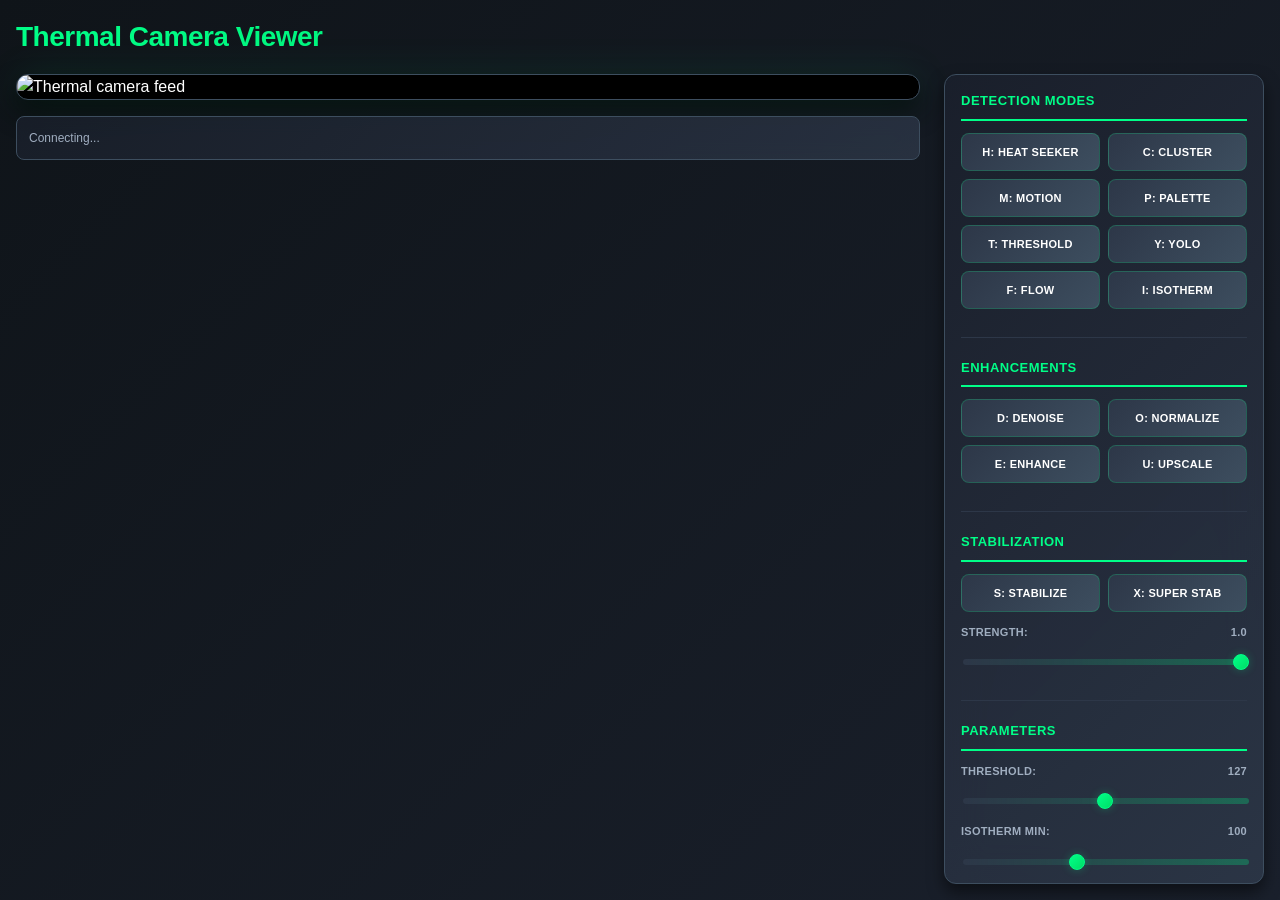
==== templates/index.html @ fc350130 "new unified styling and use of jinja" ====
<!DOCTYPE html>
<html>
<head>
    <title>Thermal Camera Viewer</title>
    <meta name="viewport" content="width=device-width, initial-scale=1.0">
    <style>
        /* ===== CSS VARIABLES ===== */
        :root {
            /* Colors */
            --bg-primary: #0f1419;
            --bg-secondary: #1a202c;
            --bg-tertiary: #2d3748;
            --text-primary: #ffffff;
            --text-secondary: #a0aec0;
            --text-tertiary: #718096;
            --accent: #00ff88;
            --accent-shadow: #00ff8844;
            --border-color: #2d3748;
            --border-light: #3d4e5f;
            
            /* Gradients */
            --gradient-dark: linear-gradient(135deg, #0f1419 0%, #1a202c 100%);
            --gradient-card: linear-gradient(135deg, #1a202c 0%, #2d3748 100%);
            --gradient-button: linear-gradient(135deg, #2d3748 0%, #3d4e5f 100%);
            --gradient-accent: linear-gradient(135deg, #00ff88 0%, #00dd66 100%);
            
            /* Spacing */
            --spacing-xs: 4px;
            --spacing-sm: 8px;
            --spacing-md: 12px;
            --spacing-lg: 16px;
            --spacing-xl: 20px;
            --spacing-2xl: 24px;
            
            /* Shadows */
            --shadow-sm: 0 1px 2px rgba(0, 0, 0, 0.3);
            --shadow-md: 0 4px 6px rgba(0, 0, 0, 0.4);
            --shadow-lg: 0 8px 16px rgba(0, 0, 0, 0.5);
            --shadow-xl: 0 12px 24px rgba(0, 0, 0, 0.6);
            
            /* Transitions */
            --transition-fast: 100ms cubic-bezier(0.4, 0, 0.2, 1);
            --transition-normal: 200ms cubic-bezier(0.4, 0, 0.2, 1);
            --transition-slow: 300ms cubic-bezier(0.4, 0, 0.2, 1);
            
            /* Border radius */
            --radius-sm: 4px;
            --radius-md: 8px;
            --radius-lg: 12px;
            --radius-xl: 16px;
            --radius-full: 9999px;
        }
        
        /* ===== BASE STYLES ===== */
        * {
            box-sizing: border-box;
        }
        
        body {
            font-family: -apple-system, BlinkMacSystemFont, "Segoe UI", Roboto, "Helvetica Neue", Arial, sans-serif;
            background: var(--gradient-dark);
            color: var(--text-primary);
            margin: 0;
            padding: var(--spacing-lg);
            line-height: 1.5;
            min-height: 100vh;
        }
        
        h1 {
            margin: 0 0 var(--spacing-lg) 0;
            font-size: 28px;
            font-weight: 700;
            letter-spacing: -0.5px;
            background: var(--gradient-accent);
            -webkit-background-clip: text;
            -webkit-text-fill-color: transparent;
            background-clip: text;
        }
        
        /* ===== LAYOUT ===== */
        .container {
            display: grid;
            grid-template-columns: 1fr 320px;
            gap: var(--spacing-2xl);
            max-width: 1400px;
            margin: 0 auto;
        }
        
        @media (max-width: 1024px) {
            .container {
                grid-template-columns: 1fr;
                gap: var(--spacing-xl);
            }
        }
        
        /* ===== VIDEO SECTION ===== */
        .video-section {
            display: flex;
            flex-direction: column;
            gap: var(--spacing-lg);
        }
        
        .video-stream {
            width: 100%;
            height: auto;
            display: block;
            border-radius: var(--radius-lg);
            border: 1px solid var(--border-light);
            background: #000;
            box-shadow: 
                0 0 40px rgba(0, 255, 136, 0.1),
                var(--shadow-xl);
            transition: box-shadow var(--transition-normal);
        }
        
        .video-stream:hover {
            box-shadow: 
                0 0 50px rgba(0, 255, 136, 0.15),
                var(--shadow-xl);
        }
        
        .status {
            padding: var(--spacing-md);
            background: linear-gradient(135deg, rgba(26, 32, 44, 0.8) 0%, rgba(45, 55, 72, 0.8) 100%);
            border: 1px solid var(--border-light);
            border-radius: var(--radius-md);
            font-size: 12px;
            color: var(--text-secondary);
            backdrop-filter: blur(10px);
        }
        
        /* ===== CONTROLS SIDEBAR ===== */
        .controls {
            background: linear-gradient(135deg, rgba(26, 32, 44, 0.9) 0%, rgba(45, 55, 72, 0.9) 100%);
            border: 1px solid var(--border-light);
            padding: var(--spacing-lg);
            border-radius: var(--radius-lg);
            max-height: 90vh;
            overflow-y: auto;
            box-shadow: var(--shadow-lg);
            backdrop-filter: blur(20px);
        }
        
        .controls::-webkit-scrollbar {
            width: 6px;
        }
        
        .controls::-webkit-scrollbar-track {
            background: transparent;
        }
        
        .controls::-webkit-scrollbar-thumb {
            background: var(--accent);
            border-radius: var(--radius-full);
        }
        
        .section {
            margin-bottom: var(--spacing-xl);
            padding-bottom: var(--spacing-lg);
            border-bottom: 1px solid var(--border-color);
        }
        
        .section:last-child {
            border-bottom: none;
            margin-bottom: 0;
        }
        
        .section-title {
            font-weight: 700;
            margin-bottom: var(--spacing-md);
            padding-bottom: var(--spacing-sm);
            border-bottom: 2px solid var(--accent);
            font-size: 13px;
            text-transform: uppercase;
            letter-spacing: 0.5px;
            color: var(--accent);
            transition: color var(--transition-normal);
        }
        
        /* ===== BUTTONS ===== */
        .button-grid {
            display: grid;
            grid-template-columns: repeat(2, 1fr);
            gap: var(--spacing-sm);
            margin-bottom: var(--spacing-md);
        }
        
        .btn {
            padding: var(--spacing-md) var(--spacing-sm);
            font-size: 11px;
            font-weight: 600;
            border: 1px solid rgba(0, 255, 136, 0.2);
            background: var(--gradient-button);
            color: var(--text-primary);
            cursor: pointer;
            border-radius: var(--radius-md);
            transition: all var(--transition-normal);
            text-transform: uppercase;
            letter-spacing: 0.3px;
            user-select: none;
            position: relative;
            overflow: hidden;
        }
        
        .btn::before {
            content: '';
            position: absolute;
            top: 0;
            left: -100%;
            width: 100%;
            height: 100%;
            background: rgba(0, 255, 136, 0.1);
            transition: left var(--transition-normal);
            z-index: -1;
        }
        
        .btn:hover {
            transform: translateY(-2px);
            box-shadow: 0 6px 12px rgba(0, 255, 136, 0.15), var(--shadow-md);
            border-color: rgba(0, 255, 136, 0.4);
        }
        
        .btn:hover::before {
            left: 0;
        }
        
        .btn:active {
            transform: translateY(0) scale(0.98);
            box-shadow: 0 2px 4px rgba(0, 255, 136, 0.1);
        }
        
        .btn.active {
            background: var(--gradient-accent);
            border-color: var(--accent);
            color: #000;
            font-weight: 700;
            box-shadow: 0 0 20px var(--accent-shadow);
        }
        
        .btn.active:hover {
            box-shadow: 0 0 30px var(--accent-shadow), var(--shadow-lg);
            transform: translateY(-2px);
        }
        
        /* Motor D-Pad Buttons */
        .btn-motor {
            padding: var(--spacing-lg);
            font-size: 18px;
            font-weight: 700;
            border: 1px solid rgba(0, 255, 136, 0.3);
            background: linear-gradient(135deg, rgba(45, 55, 72, 0.8) 0%, rgba(30, 90, 58, 0.6) 100%);
            color: var(--accent);
            cursor: pointer;
            border-radius: var(--radius-md);
            transition: all var(--transition-fast);
            touch-action: manipulation;
            user-select: none;
            position: relative;
            box-shadow: inset 0 1px 0 rgba(255, 255, 255, 0.1);
        }
        
        .btn-motor:hover {
            background: linear-gradient(135deg, rgba(55, 75, 92, 0.9) 0%, rgba(40, 110, 68, 0.8) 100%);
            border-color: var(--accent);
            box-shadow: 0 4px 12px rgba(0, 255, 136, 0.2), inset 0 1px 0 rgba(255, 255, 255, 0.1);
            transform: translateY(-2px);
        }
        
        .btn-motor:active {
            transform: scale(0.96);
            box-shadow: inset 0 2px 4px rgba(0, 0, 0, 0.3), inset 0 1px 0 rgba(255, 255, 255, 0.1);
        }
        
        /* Preset and Axis Buttons */
        .btn-preset,
        .btn-axis,
        .btn-toggle {
            padding: var(--spacing-sm) var(--spacing-md);
            font-size: 10px;
            font-weight: 600;
            border: 1px solid rgba(0, 255, 136, 0.2);
            background: var(--gradient-button);
            color: var(--text-secondary);
            cursor: pointer;
            border-radius: var(--radius-sm);
            transition: all var(--transition-normal);
            text-transform: uppercase;
            letter-spacing: 0.3px;
            user-select: none;
        }
        
        .btn-preset:hover,
        .btn-axis:hover,
        .btn-toggle:hover {
            background: linear-gradient(135deg, #3d4e5f 0%, #4d6e7f 100%);
            border-color: rgba(0, 255, 136, 0.4);
            transform: translateY(-1px);
        }
        
        .btn-preset.active,
        .btn-axis.active,
        .btn-toggle.active {
            background: var(--gradient-accent);
            border-color: var(--accent);
            color: #000;
            font-weight: 700;
            box-shadow: 0 0 12px var(--accent-shadow);
        }
        
        /* ===== SLIDERS ===== */
        .slider-group {
            margin-bottom: var(--spacing-md);
        }
        
        .slider-label {
            font-size: 11px;
            margin-bottom: var(--spacing-sm);
            display: flex;
            justify-content: space-between;
            color: var(--text-secondary);
            font-weight: 600;
            text-transform: uppercase;
            letter-spacing: 0.3px;
        }
        
        input[type="range"] {
            width: 100%;
            height: 6px;
            border-radius: var(--radius-full);
            background: linear-gradient(to right, var(--border-color), var(--accent-shadow));
            outline: none;
            -webkit-appearance: none;
            cursor: pointer;
            transition: background var(--transition-normal);
        }
        
        input[type="range"]::-webkit-slider-thumb {
            -webkit-appearance: none;
            appearance: none;
            width: 16px;
            height: 16px;
            border-radius: 50%;
            background: var(--gradient-accent);
            cursor: pointer;
            box-shadow: 0 0 8px var(--accent-shadow);
            border: 1px solid var(--accent);
            transition: all var(--transition-normal);
        }
        
        input[type="range"]::-webkit-slider-thumb:hover {
            width: 18px;
            height: 18px;
            box-shadow: 0 0 16px var(--accent-shadow);
        }
        
        input[type="range"]::-moz-range-thumb {
            width: 16px;
            height: 16px;
            border-radius: 50%;
            background: var(--gradient-accent);
            cursor: pointer;
            box-shadow: 0 0 8px var(--accent-shadow);
            border: 1px solid var(--accent);
            transition: all var(--transition-normal);
        }
        
        input[type="range"]::-moz-range-thumb:hover {
            width: 18px;
            height: 18px;
            box-shadow: 0 0 16px var(--accent-shadow);
        }
        
        input[type="range"]:focus {
            outline: none;
        }
        
        /* ===== INFO & LABELS ===== */
        .info {
            font-size: 10px;
            color: var(--text-tertiary);
            margin-top: var(--spacing-sm);
            text-transform: uppercase;
            letter-spacing: 0.3px;
        }
        
        /* ===== MODAL ===== */
        .modal-overlay {
            display: none;
            position: fixed;
            top: 0;
            left: 0;
            width: 100%;
            height: 100%;
            background: rgba(0, 0, 0, 0.85);
            z-index: 1000;
            align-items: center;
            justify-content: center;
            backdrop-filter: blur(4px);
            animation: fadeIn var(--transition-normal);
        }
        
        @keyframes fadeIn {
            from {
                opacity: 0;
            }
            to {
                opacity: 1;
            }
        }
        
        .modal-overlay.active {
            display: flex;
        }
        
        .modal-content {
            background: linear-gradient(135deg, rgba(26, 32, 44, 0.95) 0%, rgba(45, 55, 72, 0.95) 100%);
            border: 1px solid var(--border-light);
            border-radius: var(--radius-xl);
            padding: var(--spacing-2xl);
            max-width: 600px;
            max-height: 80vh;
            overflow-y: auto;
            color: var(--text-primary);
            position: relative;
            box-shadow: 0 25px 50px rgba(0, 0, 0, 0.7);
            backdrop-filter: blur(20px);
            animation: slideUp var(--transition-normal);
        }
        
        @keyframes slideUp {
            from {
                transform: translateY(20px);
                opacity: 0;
            }
            to {
                transform: translateY(0);
                opacity: 1;
            }
        }
        
        .modal-content::-webkit-scrollbar {
            width: 6px;
        }
        
        .modal-content::-webkit-scrollbar-thumb {
            background: var(--accent);
            border-radius: var(--radius-full);
        }
        
        .modal-header {
            font-size: 24px;
            font-weight: 700;
            margin-bottom: var(--spacing-xl);
            text-align: center;
            border-bottom: 2px solid var(--accent);
            padding-bottom: var(--spacing-lg);
            letter-spacing: -0.5px;
        }
        
        .modal-section {
            margin-bottom: var(--spacing-xl);
        }
        
        .modal-section-title {
            font-weight: 700;
            color: var(--accent);
            margin-bottom: var(--spacing-md);
            padding-bottom: var(--spacing-sm);
            border-bottom: 1px solid var(--border-color);
            font-size: 12px;
            text-transform: uppercase;
            letter-spacing: 0.5px;
        }
        
        .shortcut-item {
            display: grid;
            grid-template-columns: 120px 1fr;
            gap: var(--spacing-lg);
            margin-bottom: var(--spacing-sm);
            padding: var(--spacing-md);
            background: rgba(45, 55, 72, 0.5);
            border-radius: var(--radius-sm);
            font-size: 12px;
            border: 1px solid var(--border-color);
            transition: all var(--transition-normal);
        }
        
        .shortcut-item:hover {
            background: rgba(45, 55, 72, 0.8);
            border-color: var(--border-light);
        }
        
        .shortcut-key {
            font-family: "Monaco", "Courier New", monospace;
            font-weight: 700;
            color: var(--accent);
            text-align: right;
            font-size: 11px;
        }
        
        .shortcut-desc {
            color: var(--text-secondary);
            font-weight: 500;
        }
        
        .modal-close {
            position: absolute;
            top: var(--spacing-lg);
            right: var(--spacing-lg);
            font-size: 28px;
            font-weight: 700;
            color: var(--text-secondary);
            cursor: pointer;
            background: none;
            border: none;
            padding: var(--spacing-sm);
            width: 40px;
            height: 40px;
            display: flex;
            align-items: center;
            justify-content: center;
            border-radius: var(--radius-md);
            transition: all var(--transition-normal);
        }
        
        .modal-close:hover {
            color: var(--accent);
            background: rgba(0, 255, 136, 0.1);
        }
        
        /* ===== GAMEPAD & STATUS ===== */
        .gamepad-status {
            background: rgba(45, 55, 72, 0.5);
            padding: var(--spacing-md);
            border-radius: var(--radius-md);
            margin-bottom: var(--spacing-md);
            font-size: 12px;
            border: 1px solid var(--border-color);
            transition: all var(--transition-normal);
        }
        
        .gamepad-status:hover {
            border-color: var(--border-light);
            background: rgba(45, 55, 72, 0.7);
        }
        
        .gamepad-indicator {
            display: inline-block;
            width: 10px;
            height: 10px;
            border-radius: 50%;
            background: #ff4444;
            margin-right: var(--spacing-sm);
            vertical-align: middle;
            transition: all var(--transition-normal);
            box-shadow: 0 0 4px rgba(255, 68, 68, 0.5);
        }
        
        .gamepad-indicator.connected {
            background: var(--accent);
            box-shadow: 0 0 12px var(--accent-shadow);
            animation: pulse 2s infinity;
        }
        
        @keyframes pulse {
            0%, 100% {
                box-shadow: 0 0 12px var(--accent-shadow);
            }
            50% {
                box-shadow: 0 0 24px var(--accent-shadow);
            }
        }
        
        .gamepad-name {
            color: var(--accent);
            font-weight: 700;
            margin: var(--spacing-sm) 0;
            font-size: 10px;
            text-transform: uppercase;
            letter-spacing: 0.3px;
        }
        
        .gamepad-device-count {
            color: var(--text-tertiary);
            font-size: 9px;
            margin-top: var(--spacing-sm);
            text-transform: uppercase;
            letter-spacing: 0.3px;
        }
        
        /* ===== GAMEPAD BUTTON STATES ===== */
        .gamepad-button {
            transition: all var(--transition-fast);
            color: var(--text-secondary);
            font-weight: 600;
            border: 1px solid var(--border-color);
            padding: var(--spacing-md);
            border-radius: var(--radius-sm);
            background: rgba(45, 55, 72, 0.5);
            cursor: default;
            user-select: none;
        }
        
        .gamepad-button.pressed {
            background: var(--gradient-accent);
            color: #000;
            border-color: var(--accent);
            box-shadow: 0 0 16px var(--accent-shadow);
            transform: scale(1.05);
            font-weight: 700;
        }
        
        /* ===== CARDS & PANELS ===== */
        .card-panel {
            background: rgba(45, 55, 72, 0.5);
            padding: var(--spacing-md);
            border-radius: var(--radius-md);
            border: 1px solid var(--border-color);
            transition: all var(--transition-normal);
        }
        
        .card-panel:hover {
            border-color: var(--border-light);
            background: rgba(45, 55, 72, 0.7);
            box-shadow: var(--shadow-md);
        }
        
        /* ===== SVG INDICATOR ===== */
        #panTiltIndicator {
            border: 2px solid var(--border-light);
            border-radius: 50%;
            background: rgba(45, 55, 72, 0.5);
            box-shadow: inset 0 0 16px rgba(0, 0, 0, 0.3);
            transition: box-shadow var(--transition-normal);
        }
        
        #panTiltIndicator:hover {
            box-shadow: 
                inset 0 0 16px rgba(0, 0, 0, 0.3),
                0 0 12px var(--accent-shadow);
        }
        
        #positionMarker {
            filter: drop-shadow(0 0 4px var(--accent-shadow));
        }
        
        /* ===== CAMERA STATUS & INDICATORS ===== */
        #cameraStatus {
            background: rgba(45, 55, 72, 0.8);
            padding: var(--spacing-md);
            border-radius: var(--radius-md);
            font-size: 11px;
            text-align: center;
            border: 1px solid var(--border-color);
            display: flex;
            align-items: center;
            justify-content: center;
            gap: var(--spacing-sm);
            font-weight: 600;
            transition: all var(--transition-normal);
        }
        
        #statusIndicator {
            width: 12px;
            height: 12px;
            border-radius: 50%;
            background: #ff4444;
            box-shadow: 0 0 6px rgba(255, 68, 68, 0.5);
            transition: all var(--transition-normal);
        }
        
        #statusIndicator.connected {
            background: var(--accent);
            box-shadow: 0 0 12px var(--accent-shadow);
            animation: pulse 2s infinite;
        }
        
        /* ===== RESPONSIVE DESIGN ===== */
        @media (max-width: 768px) {
            .container {
                grid-template-columns: 1fr;
            }
            
            .controls {
                max-height: none;
            }
            
            .button-grid {
                grid-template-columns: repeat(3, 1fr);
            }
            
            .modal-content {
                padding: var(--spacing-lg);
                margin: var(--spacing-lg);
                max-width: calc(100% - 2*var(--spacing-lg));
            }
            
            h1 {
                font-size: 24px;
            }
            
            body {
                padding: var(--spacing-md);
            }
        }
    </style>
</head>
<body>
    <h1>Thermal Camera Viewer</h1>
    
    <div class="container">
        <div class="video-section">
            <img id="videoStream" src="/video" alt="Thermal camera feed" class="video-stream">
            <div class="status">
                <div id="statusText">Connecting...</div>
            </div>
        </div>
        
        <div class="controls">
            <!-- Detection Modes -->
            <div class="section">
                <div class="section-title">Detection Modes</div>
                <div class="button-grid">
                    <button class="btn" id="btn_h" title="Heat Seeker Mode">H: Heat Seeker</button>
                    <button class="btn" id="btn_c" title="Heat Cluster Mode">C: Cluster</button>
                    <button class="btn" id="btn_m" title="Motion Detection">M: Motion</button>
                    <button class="btn" id="btn_p" title="Palette/Thermal Colors">P: Palette</button>
                    <button class="btn" id="btn_t" title="Threshold">T: Threshold</button>
                    <button class="btn" id="btn_y" title="YOLO AI">Y: YOLO</button>
                    <button class="btn" id="btn_f" title="Optical Flow">F: Flow</button>
                    <button class="btn" id="btn_i" title="Isotherm">I: Isotherm</button>
                </div>
            </div>
            
            <!-- Enhancements -->
            <div class="section">
                <div class="section-title">Enhancements</div>
                <div class="button-grid">
                    <button class="btn" id="btn_d" title="Denoise">D: Denoise</button>
                    <button class="btn" id="btn_o" title="Normalize">O: Normalize</button>
                    <button class="btn" id="btn_e" title="Enhance">E: Enhance</button>
                    <button class="btn" id="btn_u" title="Upscale">U: Upscale</button>
                </div>
            </div>
            
            <!-- Stabilization -->
            <div class="section">
                <div class="section-title">Stabilization</div>
                <div class="button-grid">
                    <button class="btn" id="btn_s" title="Stabilize">S: Stabilize</button>
                    <button class="btn" id="btn_x" title="Super Stab">X: Super Stab</button>
                </div>
                
                <div class="slider-group">
                    <div class="slider-label">Strength: <span id="stab_strength">1.0</span></div>
                    <input type="range" min="0" max="100" value="100" id="slider_stabilize_strength">
                </div>
            </div>
            
            <!-- Threshold / Parameters -->
            <div class="section">
                <div class="section-title">Parameters</div>
                
                <div class="slider-group">
                    <div class="slider-label">Threshold: <span id="val_threshold">127</span></div>
                    <input type="range" min="0" max="255" value="127" id="slider_threshold_value">
                </div>
                
                <div class="slider-group">
                    <div class="slider-label">Isotherm Min: <span id="val_isotherm_min">100</span></div>
                    <input type="range" min="0" max="255" value="100" id="slider_isotherm_min">
                </div>
                
                <div class="slider-group">
                    <div class="slider-label">Isotherm Max: <span id="val_isotherm_max">200</span></div>
                    <input type="range" min="0" max="255" value="200" id="slider_isotherm_max">
                </div>
            </div>
            
            <!-- Color Palette -->
            <div class="section">
                <div class="section-title">Color Palette</div>
                <div style="display: flex; gap: 5px; margin-bottom: 10px;">
                    <button class="btn" id="btn_palette_prev" style="flex: 1; font-size: 11px;">← Prev</button>
                    <button class="btn" id="btn_palette_next" style="flex: 1; font-size: 11px;">Next →</button>
                </div>
                <div id="currentPaletteInfo" style="background: rgba(45, 55, 72, 0.5); padding: var(--spacing-md); border-radius: var(--radius-md); border: 1px solid var(--border-color); font-size: 11px; text-align: center; margin-top: var(--spacing-sm); color: var(--text-secondary); transition: all var(--transition-normal);">
                    <span id="currentPaletteName">Ironbow</span>
                </div>
            </div>
            
            <!-- Motor Control -->
            <div class="section">
                <div class="section-title">Motor Control</div>
                
                <!-- Gamepad/Bluetooth Control Status -->
                <div class="gamepad-status">
                    <div>
                        <span class="gamepad-indicator" id="gamepadIndicator"></span>
                        <span id="gamepadStatusText">No Controller</span>
                    </div>
                    <div class="gamepad-name" id="gamepadNameDisplay">—</div>
                    <div class="gamepad-device-count" id="gamepadDeviceCount">0 devices</div>
                    <button class="btn" id="btn_cycle_gamepad" style="width: 100%; margin-top: 8px; font-size: 11px;">🎮 Cycle Device</button>
                </div>
                
                <!-- Gamepad Presets -->
                <div style="background: rgba(45, 55, 72, 0.5); padding: var(--spacing-md); border-radius: var(--radius-md); margin-bottom: var(--spacing-md); text-align: center; border: 1px solid var(--border-color);">
                    <div style="color: var(--text-tertiary); margin-bottom: 6px; font-size: 11px; font-weight: bold;">Joystick Preset</div>
                    <div style="display: grid; grid-template-columns: 1fr 1fr; gap: 4px;">
                        <button class="btn-preset" id="btn_preset_normal" style="font-size: 10px; padding: 8px;">Normal</button>
                        <button class="btn-preset" id="btn_preset_vertical" style="font-size: 10px; padding: 8px;">Vertical</button>
                    </div>
                    <div id="currentPresetDisplay" style="margin-top: 6px; color: var(--accent); font-weight: bold; font-size: 11px;">Current: Normal</div>
                </div>
                
                <!-- Gamepad Axis Configuration -->
                <div style="background: rgba(45, 55, 72, 0.5); padding: var(--spacing-md); border-radius: var(--radius-md); margin-bottom: var(--spacing-md); font-size: 11px; border: 1px solid var(--border-color);">
                    <div style="color: var(--text-tertiary); margin-bottom: 8px; font-weight: bold;">Joystick Axis Mapping</div>
                    <div style="margin-bottom: 8px;">
                        <label style="display: block; color: var(--text-secondary); margin-bottom: 3px;">Pan (Horizontal)</label>
                        <div style="display: grid; grid-template-columns: 1fr 1fr; gap: 4px;">
                            <button class="btn-axis" id="btn_pan_axis_0" style="font-size: 10px; padding: 6px;">Left X</button>
                            <button class="btn-axis" id="btn_pan_axis_1" style="font-size: 10px; padding: 6px;">Left Y</button>
                            <button class="btn-axis" id="btn_pan_axis_2" style="font-size: 10px; padding: 6px;">Right X</button>
                            <button class="btn-axis" id="btn_pan_axis_3" style="font-size: 10px; padding: 6px;">Right Y</button>
                        </div>
                        <button class="btn-toggle" id="btn_invert_pan" style="font-size: 10px; padding: 4px; margin-top: 4px; width: 100%;">
                            Invert Pan: OFF
                        </button>
                    </div>
                    <div>
                        <label style="display: block; color: var(--text-secondary); margin-bottom: 3px;">Tilt (Vertical)</label>
                        <div style="display: grid; grid-template-columns: 1fr 1fr; gap: 4px;">
                            <button class="btn-axis" id="btn_tilt_axis_0" style="font-size: 10px; padding: 6px;">Left X</button>
                            <button class="btn-axis" id="btn_tilt_axis_1" style="font-size: 10px; padding: 6px;">Left Y</button>
                            <button class="btn-axis" id="btn_tilt_axis_2" style="font-size: 10px; padding: 6px;">Right X</button>
                            <button class="btn-axis" id="btn_tilt_axis_3" style="font-size: 10px; padding: 6px;">Right Y</button>
                        </div>
                        <button class="btn-toggle" id="btn_invert_tilt" style="font-size: 10px; padding: 4px; margin-top: 4px; width: 100%;">
                            Invert Tilt: OFF
                        </button>
                    </div>
                </div>
                
                <!-- Gamepad Buttons Display -->
                <div style="background: rgba(45, 55, 72, 0.5); padding: var(--spacing-md); border-radius: var(--radius-md); margin-bottom: var(--spacing-md); text-align: center; border: 1px solid var(--border-color);">
                    <div style="color: var(--text-tertiary); margin-bottom: 8px; font-size: 11px; font-weight: bold;">Button Press Display</div>
                    <div style="display: grid; grid-template-columns: 1fr 1fr 1fr 1fr; gap: 6px;">
                        <div class="gamepad-button" id="gamepadButton0" style="padding: 12px; background: rgba(45, 55, 72, 0.5); border-radius: var(--radius-sm); font-weight: bold; font-size: 12px; cursor: default; border: 1px solid var(--border-color);">
                            A
                        </div>
                        <div class="gamepad-button" id="gamepadButton1" style="padding: 12px; background: rgba(45, 55, 72, 0.5); border-radius: var(--radius-sm); font-weight: bold; font-size: 12px; cursor: default; border: 1px solid var(--border-color);">
                            B
                        </div>
                        <div class="gamepad-button" id="gamepadButton2" style="padding: 12px; background: rgba(45, 55, 72, 0.5); border-radius: var(--radius-sm); font-weight: bold; font-size: 12px; cursor: default; border: 1px solid var(--border-color);">
                            X
                        </div>
                        <div class="gamepad-button" id="gamepadButton3" style="padding: 12px; background: rgba(45, 55, 72, 0.5); border-radius: var(--radius-sm); font-weight: bold; font-size: 12px; cursor: default; border: 1px solid var(--border-color);">
                            Y
                        </div>
                    </div>
                </div>
                <div style="text-align: center; margin-bottom: 15px;">
                    <svg id="panTiltIndicator" width="200" height="200" viewBox="0 0 200 200" style="border: 2px solid var(--border-light); border-radius: 50%; background: rgba(45, 55, 72, 0.5); box-shadow: inset 0 0 16px rgba(0, 0, 0, 0.3); transition: box-shadow var(--transition-normal);">
                        <!-- Outer circle (range limit) -->
                        <circle cx="100" cy="100" r="95" fill="none" stroke="#333" stroke-width="1"/>
                        <!-- Grid lines -->
                        <line x1="100" y1="5" x2="100" y2="195" stroke="#222" stroke-width="1"/>
                        <line x1="5" y1="100" x2="195" y2="100" stroke="#222" stroke-width="1"/>
                        <!-- Pan range indicators (120° each side) -->
                        <line x1="40" y1="100" x2="160" y2="100" stroke="#333" stroke-width="2" stroke-dasharray="3,3"/>
                        <!-- Tilt range (60° each direction shown as arcs) -->
                        <path d="M 100 40 A 60 60 0 0 0 100 160" fill="none" stroke="#333" stroke-width="1" stroke-dasharray="2,2"/>
                        <!-- Current position marker -->
                        <circle id="positionMarker" cx="100" cy="100" r="8" fill="var(--accent)" stroke="var(--accent)" stroke-width="2"/>
                        <!-- Crosshair lines from position -->
                        <line id="markerLineH" x1="100" y1="100" x2="100" y2="100" stroke="var(--accent)" stroke-width="1" opacity="0.5"/>
                        <line id="markerLineV" x1="100" y1="100" x2="100" y2="100" stroke="var(--accent)" stroke-width="1" opacity="0.5"/>
                    </svg>
                </div>
                
                <!-- Pan/Tilt Angle Display -->
                <div style="display: grid; grid-template-columns: 1fr 1fr; gap: 10px; margin-bottom: 10px; text-align: center;">
                    <div style="background: rgba(45, 55, 72, 0.5); padding: 8px; border-radius: var(--radius-md); font-size: 11px; border: 1px solid var(--border-color);">
                        <div style="color: var(--text-tertiary);">Pan</div>
                        <div style="font-size: 16px; color: var(--accent); font-weight: bold;" id="panAngle">0°</div>
                    </div>
                    <div style="background: rgba(45, 55, 72, 0.5); padding: 8px; border-radius: var(--radius-md); font-size: 11px; border: 1px solid var(--border-color);">
                        <div style="color: var(--text-tertiary);">Tilt</div>
                        <div style="font-size: 16px; color: var(--accent); font-weight: bold;" id="tiltAngle">0°</div>
                    </div>
                </div>
                
                <!-- D-Pad -->
                <div style="text-align: center; width: 100%;">
                    <div style="display: grid; grid-template-columns: 1fr 1fr 1fr; gap: 5px; margin-bottom: 8px; align-items: center;">
                        <div></div>
                        <button class="btn-motor" id="btn_motor_up" style="grid-column: 2; padding: 20px 0; font-size: 18px; background: linear-gradient(135deg, rgba(45, 55, 72, 0.8) 0%, rgba(30, 90, 58, 0.6) 100%);">↑</button>
                        <div></div>
                        
                        <button class="btn-motor" id="btn_motor_left" style="padding: 20px 0; font-size: 18px; background: linear-gradient(135deg, rgba(45, 55, 72, 0.8) 0%, rgba(30, 90, 58, 0.6) 100%);">←</button>
                        <button class="btn-motor" id="btn_motor_home" style="padding: 12px 0; font-size: 12px; background: linear-gradient(135deg, rgba(45, 55, 72, 0.8) 0%, rgba(30, 90, 58, 0.6) 100%);">HOME</button>
                        <button class="btn-motor" id="btn_motor_right" style="padding: 20px 0; font-size: 18px; background: linear-gradient(135deg, rgba(45, 55, 72, 0.8) 0%, rgba(30, 90, 58, 0.6) 100%);">→</button>
                        
                        <div></div>
                        <button class="btn-motor" id="btn_motor_down" style="grid-column: 2; padding: 20px 0; font-size: 18px; background: linear-gradient(135deg, rgba(45, 55, 72, 0.8) 0%, rgba(30, 90, 58, 0.6) 100%);">↓</button>
                        <div></div>
                    </div>
                    <div style="font-size: 10px; color: var(--text-tertiary);">Pan / Tilt Control</div>
                </div>
            </div>
            
            <!-- Camera Control -->
            <div class="section">
                <div class="section-title">Camera Feed</div>
                <div id="cameraSelector" style="margin-bottom: 10px;">
                    <!-- Camera buttons will be inserted here -->
                </div>
                <div id="currentCameraInfo" style="font-size: 11px; color: var(--text-secondary); margin-bottom: 8px;">
                    Current: /dev/video<span id="currentCameraId">--</span>
                </div>
            </div>
            
            <!-- Camera Status -->
            <div class="section">
                <div class="section-title">Status</div>
                <div id="cameraStatus" style="background: rgba(45, 55, 72, 0.8); padding: var(--spacing-md); border-radius: var(--radius-md); font-size: 11px; text-align: center; border: 1px solid var(--border-color); display: flex; align-items: center; justify-content: center; gap: var(--spacing-sm); font-weight: 600; transition: all var(--transition-normal);">
                    <div id="statusIndicator" style="display: inline-block; width: 12px; height: 12px; border-radius: 50%; background: #ff4444; margin-right: 0px; vertical-align: middle; box-shadow: 0 0 6px rgba(255, 68, 68, 0.5); transition: all var(--transition-normal);"></div>
                    <span id="statusMessage">Connecting...</span>
                </div>
                <button class="btn" id="btn_reconnect" style="width: 100%; margin-top: 10px; background: linear-gradient(135deg, rgba(170, 102, 0, 0.8) 0%, rgba(200, 120, 0, 0.6) 100%);">Reconnect Camera</button>
            </div>
            
            <!-- Display -->
            <div class="section">
                <div class="section-title">Display</div>
                <button class="btn" id="btn_w" style="width: 100%; margin-bottom: 8px;">W: Show Text</button>
                <button class="btn" id="btn_help" style="width: 100%; background: linear-gradient(135deg, rgba(51, 51, 136, 0.8) 0%, rgba(60, 70, 156, 0.6) 100%);">?  Help</button>
                <div class="info">FPS: 50 Hz MJPEG</div>
            </div>
        </div>
    </div>
    
    <!-- Help Overlay Modal -->
    <div id="helpOverlay" class="modal-overlay">
        <div class="modal-content">
            <button class="modal-close" id="closeHelpBtn">&times;</button>
            <div class="modal-header">⌨️ Keyboard Shortcuts</div>
            
            <div class="modal-section">
                <div class="modal-section-title">Detection Modes</div>
                <div class="shortcut-item">
                    <div class="shortcut-key">H</div>
                    <div class="shortcut-desc">Heat Seeker Mode</div>
                </div>
                <div class="shortcut-item">
                    <div class="shortcut-key">C</div>
                    <div class="shortcut-desc">Heat Cluster Mode</div>
                </div>
                <div class="shortcut-item">
                    <div class="shortcut-key">M</div>
                    <div class="shortcut-desc">Motion Detection</div>
                </div>
                <div class="shortcut-item">
                    <div class="shortcut-key">P</div>
                    <div class="shortcut-desc">Palette / Thermal Colors</div>
                </div>
                <div class="shortcut-item">
                    <div class="shortcut-key">T</div>
                    <div class="shortcut-desc">Threshold Mode</div>
                </div>
                <div class="shortcut-item">
                    <div class="shortcut-key">Y</div>
                    <div class="shortcut-desc">YOLO AI Detection</div>
                </div>
                <div class="shortcut-item">
                    <div class="shortcut-key">F</div>
                    <div class="shortcut-desc">Optical Flow</div>
                </div>
                <div class="shortcut-item">
                    <div class="shortcut-key">I</div>
                    <div class="shortcut-desc">Isotherm Mode</div>
                </div>
            </div>
            
            <div class="modal-section">
                <div class="modal-section-title">Enhancements</div>
                <div class="shortcut-item">
                    <div class="shortcut-key">D</div>
                    <div class="shortcut-desc">Denoise</div>
                </div>
                <div class="shortcut-item">
                    <div class="shortcut-key">O</div>
                    <div class="shortcut-desc">Normalize</div>
                </div>
                <div class="shortcut-item">
                    <div class="shortcut-key">E</div>
                    <div class="shortcut-desc">Enhance</div>
                </div>
                <div class="shortcut-item">
                    <div class="shortcut-key">U</div>
                    <div class="shortcut-desc">Upscale</div>
                </div>
            </div>
            
            <div class="modal-section">
                <div class="modal-section-title">Stabilization & Display</div>
                <div class="shortcut-item">
                    <div class="shortcut-key">S</div>
                    <div class="shortcut-desc">Stabilize</div>
                </div>
                <div class="shortcut-item">
                    <div class="shortcut-key">X</div>
                    <div class="shortcut-desc">Super Stabilize</div>
                </div>
                <div class="shortcut-item">
                    <div class="shortcut-key">W</div>
                    <div class="shortcut-desc">Show Text Overlay</div>
                </div>
            </div>
            
            <div class="modal-section">
                <div class="modal-section-title">Color Palette</div>
                <div class="shortcut-item">
                    <div class="shortcut-key">[</div>
                    <div class="shortcut-desc">Previous Palette</div>
                </div>
                <div class="shortcut-item">
                    <div class="shortcut-key">]</div>
                    <div class="shortcut-desc">Next Palette</div>
                </div>
            </div>
            
            <div class="modal-section">
                <div class="modal-section-title">Motor / Pan-Tilt Control</div>
                <div class="shortcut-item">
                    <div class="shortcut-key">↑</div>
                    <div class="shortcut-desc">Tilt Up (max +60°)</div>
                </div>
                <div class="shortcut-item">
                    <div class="shortcut-key">↓</div>
                    <div class="shortcut-desc">Tilt Down (max -60°)</div>
                </div>
                <div class="shortcut-item">
                    <div class="shortcut-key">←</div>
                    <div class="shortcut-desc">Pan Left (max -150°)</div>
                </div>
                <div class="shortcut-item">
                    <div class="shortcut-key">→</div>
                    <div class="shortcut-desc">Pan Right (max +150°)</div>
                </div>
                <div class="shortcut-item">
                    <div class="shortcut-key">HOME</div>
                    <div class="shortcut-desc">Return to Center Position</div>
                </div>
                <div style="margin-top: 10px; padding: 10px; background: rgba(45, 55, 72, 0.5); border-radius: var(--radius-md); font-size: 11px; color: var(--text-tertiary); border: 1px solid var(--border-color);">
                    Visual crosshair indicator shows current pan/tilt position. Camera resets to center when powered on.
                </div>
            </div>
            
            <div style="text-align: center; margin-top: 20px; font-size: 12px; color: var(--text-tertiary);">
                <p>Press <strong>?</strong> or click "Help" to close this overlay</p>
            </div>
        </div>
    </div>

    <script src="{{ url_for('static', path='thermal-viewer.js') }}"></script>
</body>
</html>
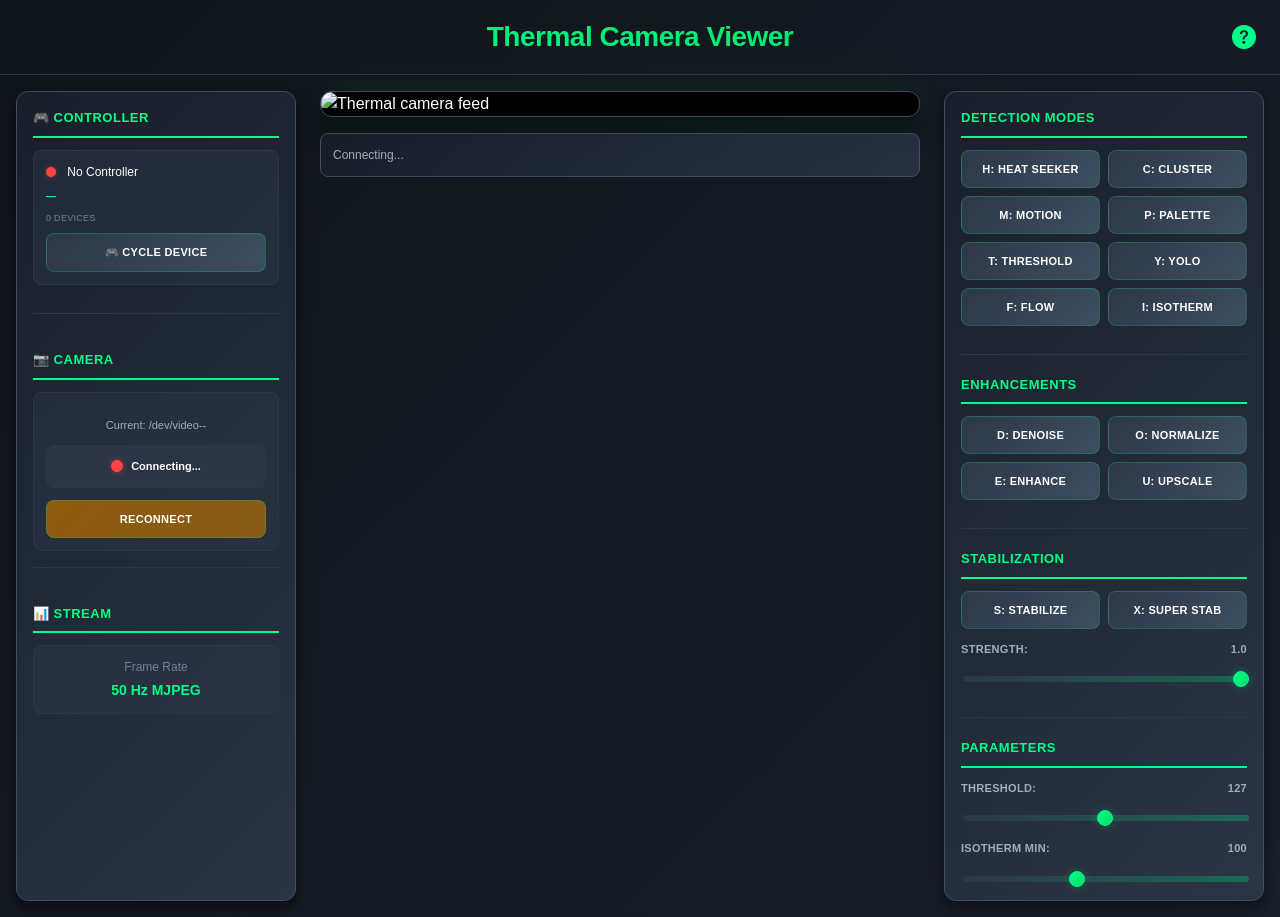
==== commit 78a60690: "minor changes" ====
--- a/templates/index.html
+++ b/templates/index.html
@@ -3,6 +3,7 @@
 <head>
     <title>Thermal Camera Viewer</title>
     <meta name="viewport" content="width=device-width, initial-scale=1.0">
+    <link rel="stylesheet" href="https://cdn.jsdelivr.net/npm/bootstrap-icons@1.11.3/font/bootstrap-icons.css">
     <style>
         /* ===== CSS VARIABLES ===== */
         :root {
@@ -61,9 +62,52 @@
             background: var(--gradient-dark);
             color: var(--text-primary);
             margin: 0;
-            padding: var(--spacing-lg);
+            padding: 0;
             line-height: 1.5;
             min-height: 100vh;
+            display: flex;
+            flex-direction: column;
+        }
+        
+        .header {
+            position: relative;
+            padding: var(--spacing-lg);
+            text-align: center;
+            border-bottom: 1px solid var(--border-color);
+        }
+        
+        .header h1 {
+            margin: 0;
+            font-size: 28px;
+            font-weight: 700;
+            letter-spacing: -0.5px;
+            background: var(--gradient-accent);
+            -webkit-background-clip: text;
+            -webkit-text-fill-color: transparent;
+            background-clip: text;
+        }
+        
+        .header-help {
+            position: absolute;
+            top: var(--spacing-lg);
+            right: var(--spacing-lg);
+            background: none;
+            border: none;
+            cursor: pointer;
+            font-size: 24px;
+            color: var(--accent);
+            transition: all var(--transition-fast);
+            padding: 8px;
+            display: flex;
+            align-items: center;
+            justify-content: center;
+            border-radius: var(--radius-md);
+        }
+        
+        .header-help:hover {
+            background: rgba(0, 255, 136, 0.1);
+            transform: scale(1.1);
+            box-shadow: 0 0 12px var(--accent-shadow);
         }
         
         h1 {
@@ -78,19 +122,73 @@
         }
         
         /* ===== LAYOUT ===== */
+        .main-content {
+            flex: 1;
+            padding: var(--spacing-lg);
+        }
+        
         .container {
             display: grid;
-            grid-template-columns: 1fr 320px;
+            grid-template-columns: 280px 1fr 320px;
             gap: var(--spacing-2xl);
-            max-width: 1400px;
+            max-width: 1600px;
             margin: 0 auto;
         }
         
-        @media (max-width: 1024px) {
+        @media (max-width: 1200px) {
+            .container {
+                grid-template-columns: 1fr 320px;
+                gap: var(--spacing-xl);
+            }
+            
+            .sidebar-left {
+                display: none;
+            }
+        }
+        
+        @media (max-width: 768px) {
             .container {
                 grid-template-columns: 1fr;
-                gap: var(--spacing-xl);
-            }
+                gap: var(--spacing-md);
+            }
+            
+            .sidebar-left {
+                display: flex;
+                flex-direction: column;
+                gap: var(--spacing-lg);
+            }
+            
+            .controls {
+                max-height: none;
+            }
+        }
+        
+        /* ===== SIDEBAR LEFT ===== */
+        .sidebar-left {
+            background: linear-gradient(135deg, rgba(26, 32, 44, 0.9) 0%, rgba(45, 55, 72, 0.9) 100%);
+            border: 1px solid var(--border-light);
+            padding: var(--spacing-lg);
+            border-radius: var(--radius-lg);
+            max-height: 90vh;
+            overflow-y: auto;
+            box-shadow: var(--shadow-lg);
+            backdrop-filter: blur(20px);
+            display: flex;
+            flex-direction: column;
+            gap: var(--spacing-lg);
+        }
+        
+        .sidebar-left::-webkit-scrollbar {
+            width: 6px;
+        }
+        
+        .sidebar-left::-webkit-scrollbar-track {
+            background: transparent;
+        }
+        
+        .sidebar-left::-webkit-scrollbar-thumb {
+            background: var(--accent);
+            border-radius: var(--radius-full);
         }
         
         /* ===== VIDEO SECTION ===== */
@@ -699,16 +797,84 @@
                 font-size: 24px;
             }
             
+            .main-content {
+                padding: var(--spacing-md);
+            }
+            
+            .header {
+                padding: var(--spacing-md);
+            }
+            
+            .header h1 {
+                font-size: 22px;
+            }
+            
+            .header-help {
+                top: var(--spacing-md);
+                right: var(--spacing-md);
+                font-size: 20px;
+            }
+            
             body {
-                padding: var(--spacing-md);
+                padding: 0;
             }
         }
     </style>
 </head>
 <body>
-    <h1>Thermal Camera Viewer</h1>
+    <div class="header">
+        <h1>Thermal Camera Viewer</h1>
+        <button class="header-help" id="btn_help" title="Help" aria-label="Help">
+            <i class="bi bi-question-circle-fill"></i>
+        </button>
+    </div>
     
-    <div class="container">
+    <div class="main-content">
+        <div class="container">
+        <!-- Left Sidebar: Status & Gamepad Info -->
+        <div class="sidebar-left">
+            <!-- Gamepad Status -->
+            <div class="section">
+                <div class="section-title">🎮 Controller</div>
+                <div class="gamepad-status">
+                    <div>
+                        <span class="gamepad-indicator" id="gamepadIndicator"></span>
+                        <span id="gamepadStatusText">No Controller</span>
+                    </div>
+                    <div class="gamepad-name" id="gamepadNameDisplay">—</div>
+                    <div class="gamepad-device-count" id="gamepadDeviceCount">0 devices</div>
+                    <button class="btn" id="btn_cycle_gamepad" style="width: 100%; margin-top: 8px; font-size: 11px;">🎮 Cycle Device</button>
+                </div>
+            </div>
+            
+            <!-- Camera Status -->
+            <div class="section">
+                <div class="section-title">📷 Camera</div>
+                <div style="background: rgba(45, 55, 72, 0.5); padding: var(--spacing-md); border-radius: var(--radius-md); border: 1px solid var(--border-color);">
+                    <div id="cameraSelector" style="margin-bottom: var(--spacing-md);">
+                        <!-- Camera buttons will be inserted here -->
+                    </div>
+                    <div id="currentCameraInfo" style="font-size: 11px; color: var(--text-secondary); margin-bottom: var(--spacing-md); text-align: center;">
+                        Current: /dev/video<span id="currentCameraId">--</span>
+                    </div>
+                    <div id="cameraStatus" style="background: rgba(45, 55, 72, 0.8); padding: var(--spacing-md); border-radius: var(--radius-md); font-size: 11px; text-align: center; border: 1px solid var(--border-color); display: flex; align-items: center; justify-content: center; gap: var(--spacing-sm); font-weight: 600; transition: all var(--transition-normal);">
+                        <div id="statusIndicator" style="display: inline-block; width: 12px; height: 12px; border-radius: 50%; background: #ff4444; margin-right: 0px; vertical-align: middle; box-shadow: 0 0 6px rgba(255, 68, 68, 0.5); transition: all var(--transition-normal);"></div>
+                        <span id="statusMessage">Connecting...</span>
+                    </div>
+                    <button class="btn" id="btn_reconnect" style="width: 100%; margin-top: var(--spacing-md); background: linear-gradient(135deg, rgba(170, 102, 0, 0.8) 0%, rgba(200, 120, 0, 0.6) 100%);">Reconnect</button>
+                </div>
+            </div>
+            
+            <!-- FPS Info -->
+            <div class="section">
+                <div class="section-title">📊 Stream</div>
+                <div style="background: rgba(45, 55, 72, 0.5); padding: var(--spacing-md); border-radius: var(--radius-md); border: 1px solid var(--border-color); text-align: center; font-size: 12px;">
+                    <div style="color: var(--text-tertiary); margin-bottom: 4px;">Frame Rate</div>
+                    <div style="color: var(--accent); font-weight: bold; font-size: 14px;">50 Hz MJPEG</div>
+                </div>
+            </div>
+        </div>
+        
         <div class="video-section">
             <img id="videoStream" src="/video" alt="Thermal camera feed" class="video-stream">
             <div class="status">
@@ -792,17 +958,6 @@
             <!-- Motor Control -->
             <div class="section">
                 <div class="section-title">Motor Control</div>
-                
-                <!-- Gamepad/Bluetooth Control Status -->
-                <div class="gamepad-status">
-                    <div>
-                        <span class="gamepad-indicator" id="gamepadIndicator"></span>
-                        <span id="gamepadStatusText">No Controller</span>
-                    </div>
-                    <div class="gamepad-name" id="gamepadNameDisplay">—</div>
-                    <div class="gamepad-device-count" id="gamepadDeviceCount">0 devices</div>
-                    <button class="btn" id="btn_cycle_gamepad" style="width: 100%; margin-top: 8px; font-size: 11px;">🎮 Cycle Device</button>
-                </div>
                 
                 <!-- Gamepad Presets -->
                 <div style="background: rgba(45, 55, 72, 0.5); padding: var(--spacing-md); border-radius: var(--radius-md); margin-bottom: var(--spacing-md); text-align: center; border: 1px solid var(--border-color);">
@@ -911,34 +1066,12 @@
                 </div>
             </div>
             
-            <!-- Camera Control -->
-            <div class="section">
-                <div class="section-title">Camera Feed</div>
-                <div id="cameraSelector" style="margin-bottom: 10px;">
-                    <!-- Camera buttons will be inserted here -->
-                </div>
-                <div id="currentCameraInfo" style="font-size: 11px; color: var(--text-secondary); margin-bottom: 8px;">
-                    Current: /dev/video<span id="currentCameraId">--</span>
-                </div>
-            </div>
-            
-            <!-- Camera Status -->
-            <div class="section">
-                <div class="section-title">Status</div>
-                <div id="cameraStatus" style="background: rgba(45, 55, 72, 0.8); padding: var(--spacing-md); border-radius: var(--radius-md); font-size: 11px; text-align: center; border: 1px solid var(--border-color); display: flex; align-items: center; justify-content: center; gap: var(--spacing-sm); font-weight: 600; transition: all var(--transition-normal);">
-                    <div id="statusIndicator" style="display: inline-block; width: 12px; height: 12px; border-radius: 50%; background: #ff4444; margin-right: 0px; vertical-align: middle; box-shadow: 0 0 6px rgba(255, 68, 68, 0.5); transition: all var(--transition-normal);"></div>
-                    <span id="statusMessage">Connecting...</span>
-                </div>
-                <button class="btn" id="btn_reconnect" style="width: 100%; margin-top: 10px; background: linear-gradient(135deg, rgba(170, 102, 0, 0.8) 0%, rgba(200, 120, 0, 0.6) 100%);">Reconnect Camera</button>
-            </div>
-            
             <!-- Display -->
             <div class="section">
                 <div class="section-title">Display</div>
                 <button class="btn" id="btn_w" style="width: 100%; margin-bottom: 8px;">W: Show Text</button>
-                <button class="btn" id="btn_help" style="width: 100%; background: linear-gradient(135deg, rgba(51, 51, 136, 0.8) 0%, rgba(60, 70, 156, 0.6) 100%);">?  Help</button>
-                <div class="info">FPS: 50 Hz MJPEG</div>
-            </div>
+            </div>
+        </div>
         </div>
     </div>
     
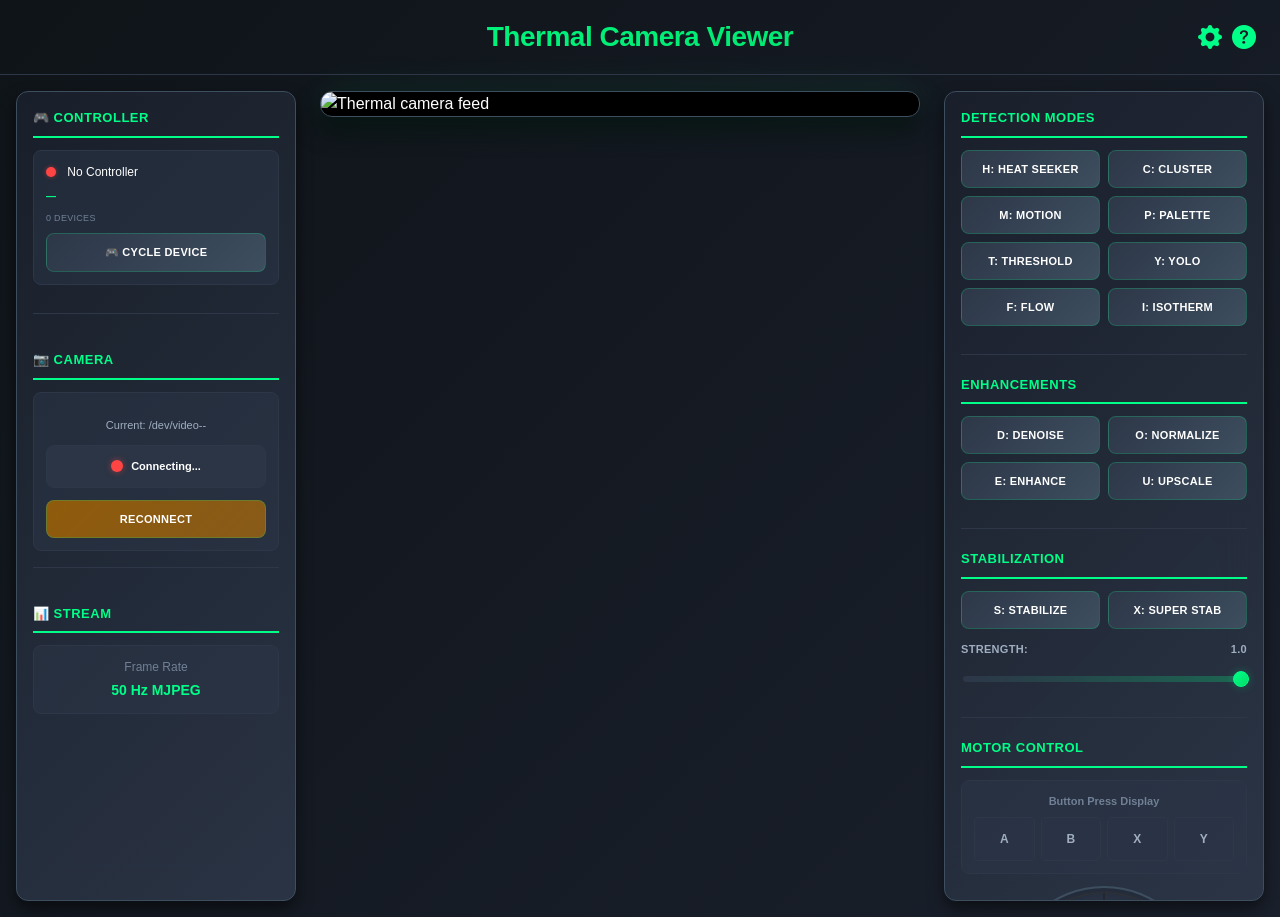
==== commit ec3bdfc2: "Add settings modal and update parameters panel visibility" ====
--- a/templates/index.html
+++ b/templates/index.html
@@ -218,13 +218,47 @@
         }
         
         .status {
-            padding: var(--spacing-md);
-            background: linear-gradient(135deg, rgba(26, 32, 44, 0.8) 0%, rgba(45, 55, 72, 0.8) 100%);
-            border: 1px solid var(--border-light);
+            display: none;
+        }
+        
+        .palette-panel {
+            padding: var(--spacing-lg);
+            background: rgba(45, 55, 72, 0.5);
+            border: 1px solid var(--border-color);
             border-radius: var(--radius-md);
-            font-size: 12px;
-            color: var(--text-secondary);
-            backdrop-filter: blur(10px);
+            max-width: 300px;
+            margin: 0 auto;
+            opacity: 0;
+            height: 0;
+            overflow: hidden;
+            transition: opacity var(--transition-normal), height var(--transition-normal), padding var(--transition-normal);
+            pointer-events: none;
+        }
+        
+        .palette-panel.active {
+            opacity: 1;
+            height: auto;
+            pointer-events: auto;
+        }
+        
+        .parameters-panel {
+            padding: var(--spacing-lg);
+            background: rgba(45, 55, 72, 0.5);
+            border: 1px solid var(--border-color);
+            border-radius: var(--radius-md);
+            max-width: 300px;
+            margin: 0 auto;
+            opacity: 0;
+            height: 0;
+            overflow: hidden;
+            transition: opacity var(--transition-normal), height var(--transition-normal), padding var(--transition-normal);
+            pointer-events: none;
+        }
+        
+        .parameters-panel.active {
+            opacity: 1;
+            height: auto;
+            pointer-events: auto;
         }
         
         /* ===== CONTROLS SIDEBAR ===== */
@@ -483,6 +517,33 @@
         
         /* ===== MODAL ===== */
         .modal-overlay {
+            position: fixed;
+            top: 0;
+            left: 0;
+            right: 0;
+            bottom: 0;
+            background: rgba(0, 0, 0, 0.7);
+            display: flex;
+            align-items: center;
+            justify-content: center;
+            z-index: 999;
+            opacity: 0;
+            pointer-events: none;
+            transition: opacity var(--transition-normal);
+        }
+        
+        .modal-overlay.active {
+            opacity: 1;
+            pointer-events: auto;
+        }
+        
+        #settingsOverlay.modal-overlay {
+            z-index: 998;
+        }
+        
+        #helpOverlay.modal-overlay {
+            z-index: 999;
+        }
             display: none;
             position: fixed;
             top: 0;
@@ -827,6 +888,9 @@
         <button class="header-help" id="btn_help" title="Help" aria-label="Help">
             <i class="bi bi-question-circle-fill"></i>
         </button>
+        <button class="header-help" id="btn_settings" title="Settings" aria-label="Settings" style="right: 50px;">
+            <i class="bi bi-gear-fill"></i>
+        </button>
     </div>
     
     <div class="main-content">
@@ -880,6 +944,31 @@
             <div class="status">
                 <div id="statusText">Connecting...</div>
             </div>
+            <!-- Palette Controls (shown when Palette mode is active) -->
+            <div class="palette-panel" id="palettePanel">
+                <div style="display: flex; gap: 5px; margin-bottom: 10px;">
+                    <button class="btn" id="btn_palette_prev" style="flex: 1; font-size: 11px;">← Prev</button>
+                    <button class="btn" id="btn_palette_next" style="flex: 1; font-size: 11px;">Next →</button>
+                </div>
+                <div id="currentPaletteInfo" style="background: rgba(45, 55, 72, 0.5); padding: var(--spacing-md); border-radius: var(--radius-md); border: 1px solid var(--border-color); font-size: 11px; text-align: center; color: var(--text-secondary); transition: all var(--transition-normal);">
+                    <span id="currentPaletteName">Ironbow</span>
+                </div>
+            </div>
+            <!-- Parameters (shown when Isotherm mode is active) -->
+            <div class="parameters-panel" id="parametersPanel">
+                <div class="slider-group">
+                    <div class="slider-label">Threshold: <span id="val_threshold">127</span></div>
+                    <input type="range" min="0" max="255" value="127" id="slider_threshold_value">
+                </div>
+                <div class="slider-group">
+                    <div class="slider-label">Isotherm Min: <span id="val_isotherm_min">100</span></div>
+                    <input type="range" min="0" max="255" value="100" id="slider_isotherm_min">
+                </div>
+                <div class="slider-group">
+                    <div class="slider-label">Isotherm Max: <span id="val_isotherm_max">200</span></div>
+                    <input type="range" min="0" max="255" value="200" id="slider_isotherm_max">
+                </div>
+            </div>
         </div>
         
         <div class="controls">
@@ -923,80 +1012,9 @@
                 </div>
             </div>
             
-            <!-- Threshold / Parameters -->
-            <div class="section">
-                <div class="section-title">Parameters</div>
-                
-                <div class="slider-group">
-                    <div class="slider-label">Threshold: <span id="val_threshold">127</span></div>
-                    <input type="range" min="0" max="255" value="127" id="slider_threshold_value">
-                </div>
-                
-                <div class="slider-group">
-                    <div class="slider-label">Isotherm Min: <span id="val_isotherm_min">100</span></div>
-                    <input type="range" min="0" max="255" value="100" id="slider_isotherm_min">
-                </div>
-                
-                <div class="slider-group">
-                    <div class="slider-label">Isotherm Max: <span id="val_isotherm_max">200</span></div>
-                    <input type="range" min="0" max="255" value="200" id="slider_isotherm_max">
-                </div>
-            </div>
-            
-            <!-- Color Palette -->
-            <div class="section">
-                <div class="section-title">Color Palette</div>
-                <div style="display: flex; gap: 5px; margin-bottom: 10px;">
-                    <button class="btn" id="btn_palette_prev" style="flex: 1; font-size: 11px;">← Prev</button>
-                    <button class="btn" id="btn_palette_next" style="flex: 1; font-size: 11px;">Next →</button>
-                </div>
-                <div id="currentPaletteInfo" style="background: rgba(45, 55, 72, 0.5); padding: var(--spacing-md); border-radius: var(--radius-md); border: 1px solid var(--border-color); font-size: 11px; text-align: center; margin-top: var(--spacing-sm); color: var(--text-secondary); transition: all var(--transition-normal);">
-                    <span id="currentPaletteName">Ironbow</span>
-                </div>
-            </div>
-            
             <!-- Motor Control -->
             <div class="section">
                 <div class="section-title">Motor Control</div>
-                
-                <!-- Gamepad Presets -->
-                <div style="background: rgba(45, 55, 72, 0.5); padding: var(--spacing-md); border-radius: var(--radius-md); margin-bottom: var(--spacing-md); text-align: center; border: 1px solid var(--border-color);">
-                    <div style="color: var(--text-tertiary); margin-bottom: 6px; font-size: 11px; font-weight: bold;">Joystick Preset</div>
-                    <div style="display: grid; grid-template-columns: 1fr 1fr; gap: 4px;">
-                        <button class="btn-preset" id="btn_preset_normal" style="font-size: 10px; padding: 8px;">Normal</button>
-                        <button class="btn-preset" id="btn_preset_vertical" style="font-size: 10px; padding: 8px;">Vertical</button>
-                    </div>
-                    <div id="currentPresetDisplay" style="margin-top: 6px; color: var(--accent); font-weight: bold; font-size: 11px;">Current: Normal</div>
-                </div>
-                
-                <!-- Gamepad Axis Configuration -->
-                <div style="background: rgba(45, 55, 72, 0.5); padding: var(--spacing-md); border-radius: var(--radius-md); margin-bottom: var(--spacing-md); font-size: 11px; border: 1px solid var(--border-color);">
-                    <div style="color: var(--text-tertiary); margin-bottom: 8px; font-weight: bold;">Joystick Axis Mapping</div>
-                    <div style="margin-bottom: 8px;">
-                        <label style="display: block; color: var(--text-secondary); margin-bottom: 3px;">Pan (Horizontal)</label>
-                        <div style="display: grid; grid-template-columns: 1fr 1fr; gap: 4px;">
-                            <button class="btn-axis" id="btn_pan_axis_0" style="font-size: 10px; padding: 6px;">Left X</button>
-                            <button class="btn-axis" id="btn_pan_axis_1" style="font-size: 10px; padding: 6px;">Left Y</button>
-                            <button class="btn-axis" id="btn_pan_axis_2" style="font-size: 10px; padding: 6px;">Right X</button>
-                            <button class="btn-axis" id="btn_pan_axis_3" style="font-size: 10px; padding: 6px;">Right Y</button>
-                        </div>
-                        <button class="btn-toggle" id="btn_invert_pan" style="font-size: 10px; padding: 4px; margin-top: 4px; width: 100%;">
-                            Invert Pan: OFF
-                        </button>
-                    </div>
-                    <div>
-                        <label style="display: block; color: var(--text-secondary); margin-bottom: 3px;">Tilt (Vertical)</label>
-                        <div style="display: grid; grid-template-columns: 1fr 1fr; gap: 4px;">
-                            <button class="btn-axis" id="btn_tilt_axis_0" style="font-size: 10px; padding: 6px;">Left X</button>
-                            <button class="btn-axis" id="btn_tilt_axis_1" style="font-size: 10px; padding: 6px;">Left Y</button>
-                            <button class="btn-axis" id="btn_tilt_axis_2" style="font-size: 10px; padding: 6px;">Right X</button>
-                            <button class="btn-axis" id="btn_tilt_axis_3" style="font-size: 10px; padding: 6px;">Right Y</button>
-                        </div>
-                        <button class="btn-toggle" id="btn_invert_tilt" style="font-size: 10px; padding: 4px; margin-top: 4px; width: 100%;">
-                            Invert Tilt: OFF
-                        </button>
-                    </div>
-                </div>
                 
                 <!-- Gamepad Buttons Display -->
                 <div style="background: rgba(45, 55, 72, 0.5); padding: var(--spacing-md); border-radius: var(--radius-md); margin-bottom: var(--spacing-md); text-align: center; border: 1px solid var(--border-color);">
@@ -1075,7 +1093,50 @@
         </div>
     </div>
     
-    <!-- Help Overlay Modal -->
+    <!-- Settings Modal -->
+    <div id="settingsOverlay" class="modal-overlay">
+        <div class="modal-content">
+            <button class="modal-close" id="closeSettingsBtn">&times;</button>
+            <div class="modal-header">⚙️ Settings</div>
+            
+            <!-- Joystick Preset Section -->
+            <div style="background: rgba(45, 55, 72, 0.5); padding: var(--spacing-md); border-radius: var(--radius-md); margin-bottom: var(--spacing-md); text-align: center; border: 1px solid var(--border-color);">
+                <div style="color: var(--text-tertiary); margin-bottom: 6px; font-size: 11px; font-weight: bold;">Joystick Preset</div>
+                <div style="display: grid; grid-template-columns: 1fr 1fr; gap: 4px;">
+                    <button class="btn-preset" id="btn_preset_normal" style="font-size: 10px; padding: 8px;">Normal</button>
+                    <button class="btn-preset" id="btn_preset_vertical" style="font-size: 10px; padding: 8px;">Vertical</button>
+                </div>
+                <div id="currentPresetDisplay" style="margin-top: 6px; color: var(--accent); font-weight: bold; font-size: 11px;">Current: Normal</div>
+            </div>
+            
+            <!-- Joystick Axis Mapping Section -->
+            <div style="background: rgba(45, 55, 72, 0.5); padding: var(--spacing-md); border-radius: var(--radius-md); margin-bottom: var(--spacing-md); font-size: 11px; border: 1px solid var(--border-color);">
+                <div style="color: var(--text-tertiary); margin-bottom: 8px; font-weight: bold;">Joystick Axis Mapping</div>
+                <div style="margin-bottom: 8px;">
+                    <label style="display: block; color: var(--text-secondary); margin-bottom: 3px;">Pan (Horizontal)</label>
+                    <div style="display: grid; grid-template-columns: 1fr 1fr; gap: 4px;">
+                        <button class="btn-axis" id="btn_pan_axis_0" style="font-size: 10px; padding: 6px;">Left X</button>
+                        <button class="btn-axis" id="btn_pan_axis_1" style="font-size: 10px; padding: 6px;">Left Y</button>
+                        <button class="btn-axis" id="btn_pan_axis_2" style="font-size: 10px; padding: 6px;">Right X</button>
+                        <button class="btn-axis" id="btn_pan_axis_3" style="font-size: 10px; padding: 6px;">Right Y</button>
+                    </div>
+                    <button class="btn-toggle" id="btn_invert_pan" style="font-size: 10px; padding: 4px; margin-top: 4px; width: 100%;">Invert Pan: OFF</button>
+                </div>
+                <div>
+                    <label style="display: block; color: var(--text-secondary); margin-bottom: 3px;">Tilt (Vertical)</label>
+                    <div style="display: grid; grid-template-columns: 1fr 1fr; gap: 4px;">
+                        <button class="btn-axis" id="btn_tilt_axis_0" style="font-size: 10px; padding: 6px;">Left X</button>
+                        <button class="btn-axis" id="btn_tilt_axis_1" style="font-size: 10px; padding: 6px;">Left Y</button>
+                        <button class="btn-axis" id="btn_tilt_axis_2" style="font-size: 10px; padding: 6px;">Right X</button>
+                        <button class="btn-axis" id="btn_tilt_axis_3" style="font-size: 10px; padding: 6px;">Right Y</button>
+                    </div>
+                    <button class="btn-toggle" id="btn_invert_tilt" style="font-size: 10px; padding: 4px; margin-top: 4px; width: 100%;">Invert Tilt: OFF</button>
+                </div>
+            </div>
+        </div>
+    </div>
+    
+    <!-- Help Modal -->
     <div id="helpOverlay" class="modal-overlay">
         <div class="modal-content">
             <button class="modal-close" id="closeHelpBtn">&times;</button>
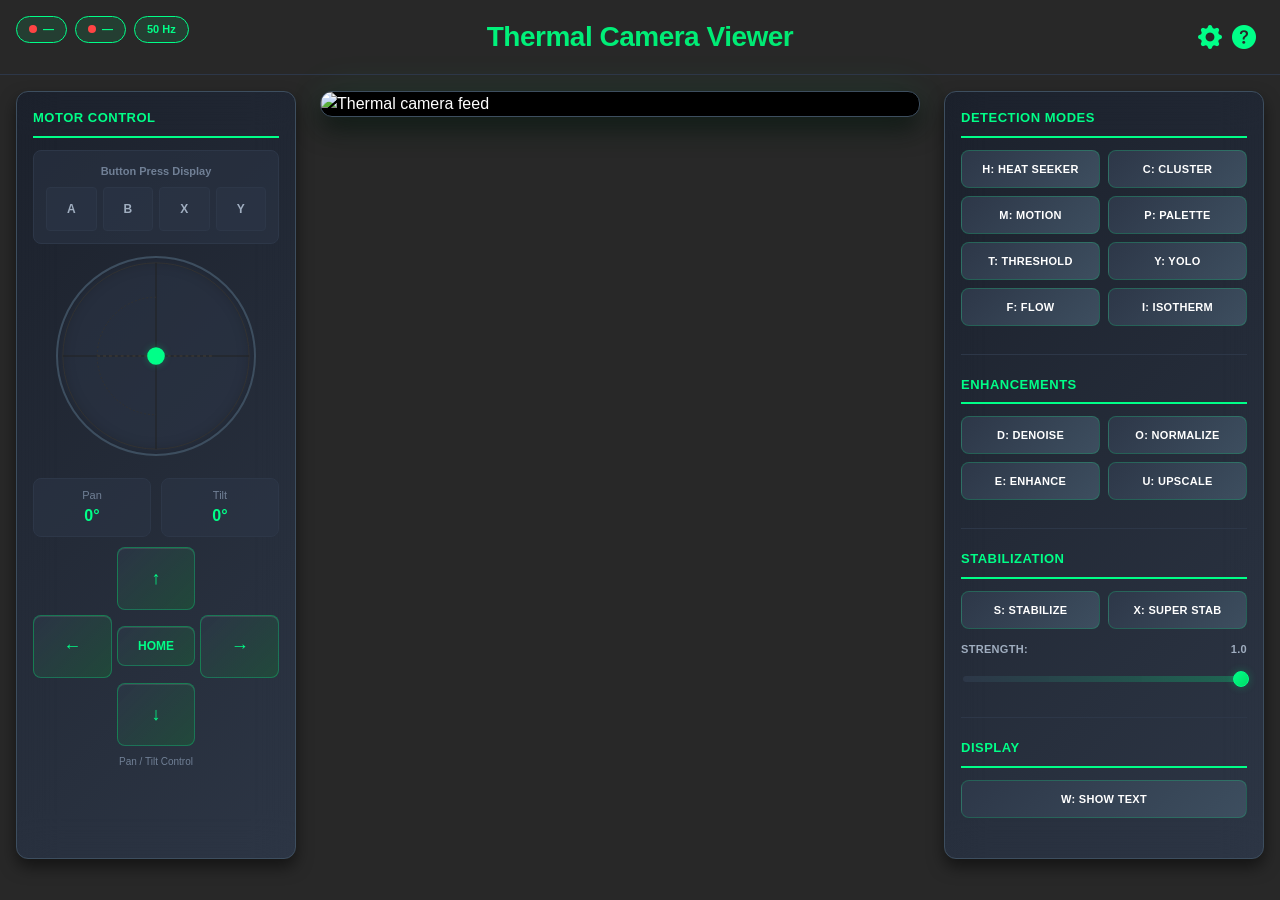
==== commit e7429d15: "Add status badges and reconnect button to settings modal" ====
--- a/templates/index.html
+++ b/templates/index.html
@@ -20,7 +20,7 @@
             --border-light: #3d4e5f;
             
             /* Gradients */
-            --gradient-dark: linear-gradient(135deg, #0f1419 0%, #1a202c 100%);
+            --gradient-dark: linear-gradient(135deg, rgb(40 40 40) 100%, #1b1b1b 100%);
             --gradient-card: linear-gradient(135deg, #1a202c 0%, #2d3748 100%);
             --gradient-button: linear-gradient(135deg, #2d3748 0%, #3d4e5f 100%);
             --gradient-accent: linear-gradient(135deg, #00ff88 0%, #00dd66 100%);
@@ -108,6 +108,42 @@
             background: rgba(0, 255, 136, 0.1);
             transform: scale(1.1);
             box-shadow: 0 0 12px var(--accent-shadow);
+        }
+        
+        .header-badges {
+            position: absolute;
+            top: var(--spacing-lg);
+            left: var(--spacing-lg);
+            display: flex;
+            gap: var(--spacing-sm);
+            flex-wrap: wrap;
+            max-width: 400px;
+        }
+        
+        .badge {
+            background: rgba(0, 255, 136, 0.1);
+            border: 1px solid var(--accent);
+            border-radius: var(--radius-full);
+            padding: 4px 12px;
+            font-size: 11px;
+            color: var(--accent);
+            font-weight: 600;
+            display: flex;
+            align-items: center;
+            gap: 6px;
+        }
+        
+        .badge-dot {
+            width: 8px;
+            height: 8px;
+            border-radius: 50%;
+            background: #ff4444;
+            transition: background var(--transition-normal);
+        }
+        
+        .badge-dot.active {
+            background: #00ff88;
+            box-shadow: 0 0 4px var(--accent);
         }
         
         h1 {
@@ -543,19 +579,6 @@
         
         #helpOverlay.modal-overlay {
             z-index: 999;
-        }
-            display: none;
-            position: fixed;
-            top: 0;
-            left: 0;
-            width: 100%;
-            height: 100%;
-            background: rgba(0, 0, 0, 0.85);
-            z-index: 1000;
-            align-items: center;
-            justify-content: center;
-            backdrop-filter: blur(4px);
-            animation: fadeIn var(--transition-normal);
         }
         
         @keyframes fadeIn {
@@ -884,6 +907,19 @@
 </head>
 <body>
     <div class="header">
+        <div class="header-badges">
+            <div class="badge" id="badge_gamepad">
+                <span class="badge-dot" id="badge_gamepad_dot"></span>
+                <span id="badge_gamepad_text">—</span>
+            </div>
+            <div class="badge" id="badge_camera">
+                <span class="badge-dot" id="badge_camera_dot"></span>
+                <span id="badge_camera_text">—</span>
+            </div>
+            <div class="badge" id="badge_fps">
+                <span>50 Hz</span>
+            </div>
+        </div>
         <h1>Thermal Camera Viewer</h1>
         <button class="header-help" id="btn_help" title="Help" aria-label="Help">
             <i class="bi bi-question-circle-fill"></i>
@@ -897,44 +933,59 @@
         <div class="container">
         <!-- Left Sidebar: Status & Gamepad Info -->
         <div class="sidebar-left">
-            <!-- Gamepad Status -->
+            <!-- Motor Control -->
             <div class="section">
-                <div class="section-title">🎮 Controller</div>
-                <div class="gamepad-status">
-                    <div>
-                        <span class="gamepad-indicator" id="gamepadIndicator"></span>
-                        <span id="gamepadStatusText">No Controller</span>
+                <div class="section-title">Motor Control</div>
+                
+                <!-- Gamepad Buttons Display -->
+                <div style="background: rgba(45, 55, 72, 0.5); padding: var(--spacing-md); border-radius: var(--radius-md); margin-bottom: var(--spacing-md); text-align: center; border: 1px solid var(--border-color);">
+                    <div style="color: var(--text-tertiary); margin-bottom: 8px; font-size: 11px; font-weight: bold;">Button Press Display</div>
+                    <div style="display: grid; grid-template-columns: 1fr 1fr 1fr 1fr; gap: 6px;">
+                        <div class="gamepad-button" id="gamepadButton0" style="padding: 12px; background: rgba(45, 55, 72, 0.5); border-radius: var(--radius-sm); font-weight: bold; font-size: 12px; cursor: default; border: 1px solid var(--border-color);">A</div>
+                        <div class="gamepad-button" id="gamepadButton1" style="padding: 12px; background: rgba(45, 55, 72, 0.5); border-radius: var(--radius-sm); font-weight: bold; font-size: 12px; cursor: default; border: 1px solid var(--border-color);">B</div>
+                        <div class="gamepad-button" id="gamepadButton2" style="padding: 12px; background: rgba(45, 55, 72, 0.5); border-radius: var(--radius-sm); font-weight: bold; font-size: 12px; cursor: default; border: 1px solid var(--border-color);">X</div>
+                        <div class="gamepad-button" id="gamepadButton3" style="padding: 12px; background: rgba(45, 55, 72, 0.5); border-radius: var(--radius-sm); font-weight: bold; font-size: 12px; cursor: default; border: 1px solid var(--border-color);">Y</div>
                     </div>
-                    <div class="gamepad-name" id="gamepadNameDisplay">—</div>
-                    <div class="gamepad-device-count" id="gamepadDeviceCount">0 devices</div>
-                    <button class="btn" id="btn_cycle_gamepad" style="width: 100%; margin-top: 8px; font-size: 11px;">🎮 Cycle Device</button>
-                </div>
-            </div>
-            
-            <!-- Camera Status -->
-            <div class="section">
-                <div class="section-title">📷 Camera</div>
-                <div style="background: rgba(45, 55, 72, 0.5); padding: var(--spacing-md); border-radius: var(--radius-md); border: 1px solid var(--border-color);">
-                    <div id="cameraSelector" style="margin-bottom: var(--spacing-md);">
-                        <!-- Camera buttons will be inserted here -->
+                </div>
+                <div style="text-align: center; margin-bottom: 15px;">
+                    <svg id="panTiltIndicator" width="200" height="200" viewBox="0 0 200 200" style="border: 2px solid var(--border-light); border-radius: 50%; background: rgba(45, 55, 72, 0.5); box-shadow: inset 0 0 16px rgba(0, 0, 0, 0.3); transition: box-shadow var(--transition-normal);">
+                        <circle cx="100" cy="100" r="95" fill="none" stroke="#333" stroke-width="1"/>
+                        <line x1="100" y1="5" x2="100" y2="195" stroke="#222" stroke-width="1"/>
+                        <line x1="5" y1="100" x2="195" y2="100" stroke="#222" stroke-width="1"/>
+                        <line x1="40" y1="100" x2="160" y2="100" stroke="#333" stroke-width="2" stroke-dasharray="3,3"/>
+                        <path d="M 100 40 A 60 60 0 0 0 100 160" fill="none" stroke="#333" stroke-width="1" stroke-dasharray="2,2"/>
+                        <circle id="positionMarker" cx="100" cy="100" r="8" fill="var(--accent)" stroke="var(--accent)" stroke-width="2"/>
+                        <line id="markerLineH" x1="100" y1="100" x2="100" y2="100" stroke="var(--accent)" stroke-width="1" opacity="0.5"/>
+                        <line id="markerLineV" x1="100" y1="100" x2="100" y2="100" stroke="var(--accent)" stroke-width="1" opacity="0.5"/>
+                    </svg>
+                </div>
+                
+                <!-- Pan/Tilt Angle Display -->
+                <div style="display: grid; grid-template-columns: 1fr 1fr; gap: 10px; margin-bottom: 10px; text-align: center;">
+                    <div style="background: rgba(45, 55, 72, 0.5); padding: 8px; border-radius: var(--radius-md); font-size: 11px; border: 1px solid var(--border-color);">
+                        <div style="color: var(--text-tertiary);">Pan</div>
+                        <div style="font-size: 16px; color: var(--accent); font-weight: bold;" id="panAngle">0°</div>
                     </div>
-                    <div id="currentCameraInfo" style="font-size: 11px; color: var(--text-secondary); margin-bottom: var(--spacing-md); text-align: center;">
-                        Current: /dev/video<span id="currentCameraId">--</span>
+                    <div style="background: rgba(45, 55, 72, 0.5); padding: 8px; border-radius: var(--radius-md); font-size: 11px; border: 1px solid var(--border-color);">
+                        <div style="color: var(--text-tertiary);">Tilt</div>
+                        <div style="font-size: 16px; color: var(--accent); font-weight: bold;" id="tiltAngle">0°</div>
                     </div>
-                    <div id="cameraStatus" style="background: rgba(45, 55, 72, 0.8); padding: var(--spacing-md); border-radius: var(--radius-md); font-size: 11px; text-align: center; border: 1px solid var(--border-color); display: flex; align-items: center; justify-content: center; gap: var(--spacing-sm); font-weight: 600; transition: all var(--transition-normal);">
-                        <div id="statusIndicator" style="display: inline-block; width: 12px; height: 12px; border-radius: 50%; background: #ff4444; margin-right: 0px; vertical-align: middle; box-shadow: 0 0 6px rgba(255, 68, 68, 0.5); transition: all var(--transition-normal);"></div>
-                        <span id="statusMessage">Connecting...</span>
+                </div>
+                
+                <!-- D-Pad -->
+                <div style="text-align: center; width: 100%;">
+                    <div style="display: grid; grid-template-columns: 1fr 1fr 1fr; gap: 5px; margin-bottom: 8px; align-items: center;">
+                        <div></div>
+                        <button class="btn-motor" id="btn_motor_up" style="grid-column: 2; padding: 20px 0; font-size: 18px; background: linear-gradient(135deg, rgba(45, 55, 72, 0.8) 0%, rgba(30, 90, 58, 0.6) 100%);">↑</button>
+                        <div></div>
+                        <button class="btn-motor" id="btn_motor_left" style="padding: 20px 0; font-size: 18px; background: linear-gradient(135deg, rgba(45, 55, 72, 0.8) 0%, rgba(30, 90, 58, 0.6) 100%);">←</button>
+                        <button class="btn-motor" id="btn_motor_home" style="padding: 12px 0; font-size: 12px; background: linear-gradient(135deg, rgba(45, 55, 72, 0.8) 0%, rgba(30, 90, 58, 0.6) 100%);">HOME</button>
+                        <button class="btn-motor" id="btn_motor_right" style="padding: 20px 0; font-size: 18px; background: linear-gradient(135deg, rgba(45, 55, 72, 0.8) 0%, rgba(30, 90, 58, 0.6) 100%);">→</button>
+                        <div></div>
+                        <button class="btn-motor" id="btn_motor_down" style="grid-column: 2; padding: 20px 0; font-size: 18px; background: linear-gradient(135deg, rgba(45, 55, 72, 0.8) 0%, rgba(30, 90, 58, 0.6) 100%);">↓</button>
+                        <div></div>
                     </div>
-                    <button class="btn" id="btn_reconnect" style="width: 100%; margin-top: var(--spacing-md); background: linear-gradient(135deg, rgba(170, 102, 0, 0.8) 0%, rgba(200, 120, 0, 0.6) 100%);">Reconnect</button>
-                </div>
-            </div>
-            
-            <!-- FPS Info -->
-            <div class="section">
-                <div class="section-title">📊 Stream</div>
-                <div style="background: rgba(45, 55, 72, 0.5); padding: var(--spacing-md); border-radius: var(--radius-md); border: 1px solid var(--border-color); text-align: center; font-size: 12px;">
-                    <div style="color: var(--text-tertiary); margin-bottom: 4px;">Frame Rate</div>
-                    <div style="color: var(--accent); font-weight: bold; font-size: 14px;">50 Hz MJPEG</div>
+                    <div style="font-size: 10px; color: var(--text-tertiary);">Pan / Tilt Control</div>
                 </div>
             </div>
         </div>
@@ -1012,78 +1063,6 @@
                 </div>
             </div>
             
-            <!-- Motor Control -->
-            <div class="section">
-                <div class="section-title">Motor Control</div>
-                
-                <!-- Gamepad Buttons Display -->
-                <div style="background: rgba(45, 55, 72, 0.5); padding: var(--spacing-md); border-radius: var(--radius-md); margin-bottom: var(--spacing-md); text-align: center; border: 1px solid var(--border-color);">
-                    <div style="color: var(--text-tertiary); margin-bottom: 8px; font-size: 11px; font-weight: bold;">Button Press Display</div>
-                    <div style="display: grid; grid-template-columns: 1fr 1fr 1fr 1fr; gap: 6px;">
-                        <div class="gamepad-button" id="gamepadButton0" style="padding: 12px; background: rgba(45, 55, 72, 0.5); border-radius: var(--radius-sm); font-weight: bold; font-size: 12px; cursor: default; border: 1px solid var(--border-color);">
-                            A
-                        </div>
-                        <div class="gamepad-button" id="gamepadButton1" style="padding: 12px; background: rgba(45, 55, 72, 0.5); border-radius: var(--radius-sm); font-weight: bold; font-size: 12px; cursor: default; border: 1px solid var(--border-color);">
-                            B
-                        </div>
-                        <div class="gamepad-button" id="gamepadButton2" style="padding: 12px; background: rgba(45, 55, 72, 0.5); border-radius: var(--radius-sm); font-weight: bold; font-size: 12px; cursor: default; border: 1px solid var(--border-color);">
-                            X
-                        </div>
-                        <div class="gamepad-button" id="gamepadButton3" style="padding: 12px; background: rgba(45, 55, 72, 0.5); border-radius: var(--radius-sm); font-weight: bold; font-size: 12px; cursor: default; border: 1px solid var(--border-color);">
-                            Y
-                        </div>
-                    </div>
-                </div>
-                <div style="text-align: center; margin-bottom: 15px;">
-                    <svg id="panTiltIndicator" width="200" height="200" viewBox="0 0 200 200" style="border: 2px solid var(--border-light); border-radius: 50%; background: rgba(45, 55, 72, 0.5); box-shadow: inset 0 0 16px rgba(0, 0, 0, 0.3); transition: box-shadow var(--transition-normal);">
-                        <!-- Outer circle (range limit) -->
-                        <circle cx="100" cy="100" r="95" fill="none" stroke="#333" stroke-width="1"/>
-                        <!-- Grid lines -->
-                        <line x1="100" y1="5" x2="100" y2="195" stroke="#222" stroke-width="1"/>
-                        <line x1="5" y1="100" x2="195" y2="100" stroke="#222" stroke-width="1"/>
-                        <!-- Pan range indicators (120° each side) -->
-                        <line x1="40" y1="100" x2="160" y2="100" stroke="#333" stroke-width="2" stroke-dasharray="3,3"/>
-                        <!-- Tilt range (60° each direction shown as arcs) -->
-                        <path d="M 100 40 A 60 60 0 0 0 100 160" fill="none" stroke="#333" stroke-width="1" stroke-dasharray="2,2"/>
-                        <!-- Current position marker -->
-                        <circle id="positionMarker" cx="100" cy="100" r="8" fill="var(--accent)" stroke="var(--accent)" stroke-width="2"/>
-                        <!-- Crosshair lines from position -->
-                        <line id="markerLineH" x1="100" y1="100" x2="100" y2="100" stroke="var(--accent)" stroke-width="1" opacity="0.5"/>
-                        <line id="markerLineV" x1="100" y1="100" x2="100" y2="100" stroke="var(--accent)" stroke-width="1" opacity="0.5"/>
-                    </svg>
-                </div>
-                
-                <!-- Pan/Tilt Angle Display -->
-                <div style="display: grid; grid-template-columns: 1fr 1fr; gap: 10px; margin-bottom: 10px; text-align: center;">
-                    <div style="background: rgba(45, 55, 72, 0.5); padding: 8px; border-radius: var(--radius-md); font-size: 11px; border: 1px solid var(--border-color);">
-                        <div style="color: var(--text-tertiary);">Pan</div>
-                        <div style="font-size: 16px; color: var(--accent); font-weight: bold;" id="panAngle">0°</div>
-                    </div>
-                    <div style="background: rgba(45, 55, 72, 0.5); padding: 8px; border-radius: var(--radius-md); font-size: 11px; border: 1px solid var(--border-color);">
-                        <div style="color: var(--text-tertiary);">Tilt</div>
-                        <div style="font-size: 16px; color: var(--accent); font-weight: bold;" id="tiltAngle">0°</div>
-                    </div>
-                </div>
-                
-                <!-- D-Pad -->
-                <div style="text-align: center; width: 100%;">
-                    <div style="display: grid; grid-template-columns: 1fr 1fr 1fr; gap: 5px; margin-bottom: 8px; align-items: center;">
-                        <div></div>
-                        <button class="btn-motor" id="btn_motor_up" style="grid-column: 2; padding: 20px 0; font-size: 18px; background: linear-gradient(135deg, rgba(45, 55, 72, 0.8) 0%, rgba(30, 90, 58, 0.6) 100%);">↑</button>
-                        <div></div>
-                        
-                        <button class="btn-motor" id="btn_motor_left" style="padding: 20px 0; font-size: 18px; background: linear-gradient(135deg, rgba(45, 55, 72, 0.8) 0%, rgba(30, 90, 58, 0.6) 100%);">←</button>
-                        <button class="btn-motor" id="btn_motor_home" style="padding: 12px 0; font-size: 12px; background: linear-gradient(135deg, rgba(45, 55, 72, 0.8) 0%, rgba(30, 90, 58, 0.6) 100%);">HOME</button>
-                        <button class="btn-motor" id="btn_motor_right" style="padding: 20px 0; font-size: 18px; background: linear-gradient(135deg, rgba(45, 55, 72, 0.8) 0%, rgba(30, 90, 58, 0.6) 100%);">→</button>
-                        
-                        <div></div>
-                        <button class="btn-motor" id="btn_motor_down" style="grid-column: 2; padding: 20px 0; font-size: 18px; background: linear-gradient(135deg, rgba(45, 55, 72, 0.8) 0%, rgba(30, 90, 58, 0.6) 100%);">↓</button>
-                        <div></div>
-                    </div>
-                    <div style="font-size: 10px; color: var(--text-tertiary);">Pan / Tilt Control</div>
-                </div>
-            </div>
-            
             <!-- Display -->
             <div class="section">
                 <div class="section-title">Display</div>
@@ -1133,6 +1112,15 @@
                     <button class="btn-toggle" id="btn_invert_tilt" style="font-size: 10px; padding: 4px; margin-top: 4px; width: 100%;">Invert Tilt: OFF</button>
                 </div>
             </div>
+            
+            <!-- Device Controls Section -->
+            <div style="background: rgba(45, 55, 72, 0.5); padding: var(--spacing-md); border-radius: var(--radius-md); border: 1px solid var(--border-color);">
+                <div style="color: var(--text-tertiary); margin-bottom: 8px; font-weight: bold;">Device Controls</div>
+                <div style="display: grid; grid-template-columns: 1fr 1fr; gap: 6px;">
+                    <button class="btn" id="btn_reconnect_settings" style="font-size: 11px; background: linear-gradient(135deg, rgba(170, 102, 0, 0.8) 0%, rgba(200, 120, 0, 0.6) 100%);">Reconnect</button>
+                    <button class="btn" id="btn_cycle_gamepad_settings" style="font-size: 11px;">🎮 Cycle Device</button>
+                </div>
+            </div>
         </div>
     </div>
     
